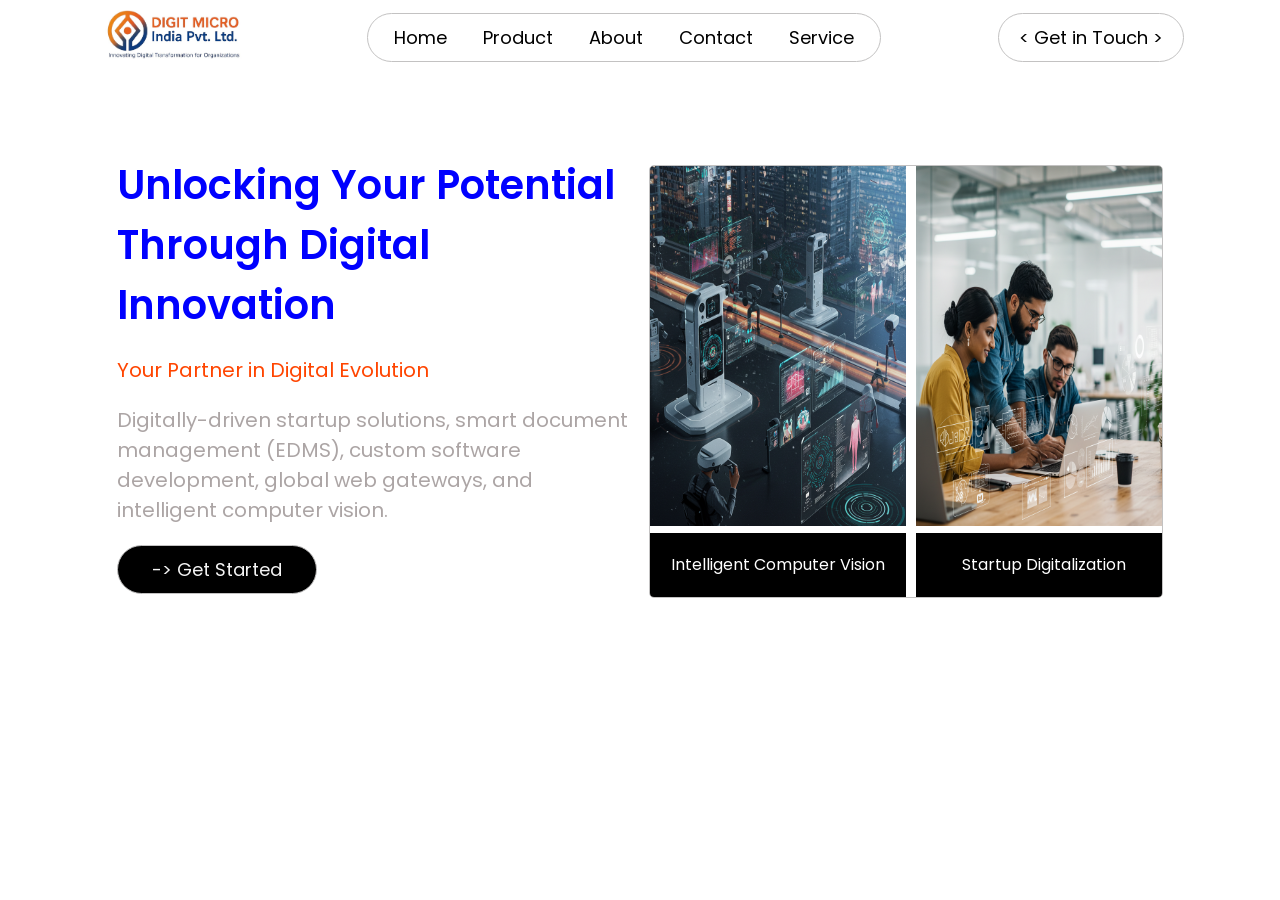
==== index.html @ b4a485cf "Hero section sample ready" ====
<!DOCTYPE html>
<html lang="en">
<head>
    <meta charset="UTF-8">
    <meta name="viewport" content="width=device-width, initial-scale=1.0">
    <link rel="stylesheet" href="style.css">
    <link rel="stylesheet" href="utility.css">
    <title>Digit </title>
</head>
<body>
    <!-- <a href="#" class="underline-hover">Hover Me</a> -->
    <Header class="">
        <div class="header">
            <div class="logo-div">
                <img class="logo" src="assets/img/logo.jpg" alt="">
            </div>
            <div class="header-right">
                <ul class="nav">
                    <li>
                        <a class="underline-hover" href="#">Home</a>
                    </li>
                    <li>
                        <a class="underline-hover" href="#">Product</a>
                    </li>
                    <li>
                        <a class="underline-hover" href="#">About</a>
                    </li>
                    <li>
                        <a class="underline-hover" href="#">Contact</a>
                    </li>
                    <li>
                        <a class="underline-hover" href="#">Service</a>
                    </li>
                </ul>
            </div>
            <button class="header-btn">< Get in Touch ></button>
        </div>
       
        
    </Header>
    <Section>
        <div class="flex display-85 justify-evenly ">
            <div class="hero-left">
                <h1>Unlocking Your Potential Through Digital Innovation</h1>
                <p class="tag">Your Partner in Digital Evolution</p>
                <p class="hero-detail">Digitally-driven startup solutions, smart document management (EDMS), custom software development, global web gateways, and intelligent computer vision.</p>
                <button class="hero-btn"> <span class="arrow">-></span> Get Started</button>
            </div>
            <div>
                <div>
                    <div class="hero-ani">
                        <div class="ani">
                            <img src="assets/img/computer-vision.png" alt="">
                            <div class="ani-h1">
                                <h1 class="">Intelligent Computer Vision</h1>
                            </div>
                        </div>
                        <div class="ani">
                            <img src="assets/img/digitization.png" alt="">
                            <div class="ani-h1">
                                <h1>Startup Digitalization</h1>
                            </div>
                        </div>
                        <div class="ani">
                            <img src="assets/img/EDMS.png" alt="">
                            <div class="ani-h1">
                                <h1>Smart Document Management System</h1>
                            </div>
                        </div>
                        <div class="ani">
                            <img src="assets/img/custom-1.png" alt="">
                            <div class="ani-h1">
                                <h1>Custom Software Development</h1>
                            </div>
                        </div>
                        <div class="ani">
                            <img src="assets/img/Web-development.jpg" alt="">
                            <div class="ani-h1">
                                <h1>Website Development</h1>
                            </div>
                        </div>
                 
                        
                       
                       
                    </div>
                </div>
            </div>
        </div>
    </Section>
</body>
<script src="script.js"></script>
</html>
---- style.css ----
@import url('https://fonts.googleapis.com/css2?family=Poppins:ital,wght@0,100;0,200;0,300;0,400;0,500;0,600;0,700;0,800;0,900;1,100;1,200;1,300;1,400;1,500;1,600;1,700;1,800;1,900&display=swap');
:root{
    --gradient-color-1: linear-gradient(to right, orangered 50%, blue);
    --gradient-color-2: linear-gradient(to right, rgb(222, 219, 214) 0%, rgb(226, 218, 218), rgb(255, 255, 255),white);
    --gradient-color-3: linear-gradient(to right, rgb(255, 254, 254) 0%, white, rgb(229, 221, 221),rgb(219, 209, 209));
    --gray: rgb(172, 165, 165);
    --border: rgb(195, 194, 194);
}
*{
    margin: 0;
    padding: 0;
    font-family: "Poppins", sans-serif;
    font-weight: 400;
    font-style: normal;
}

.underline-hover {
position: relative;
display: inline-block;
color: #000; /* text color */
text-decoration: none;
}

.underline-hover::after {
content: "";
position: absolute;
left: 0;
bottom: 0;
height: 2px;
width: 100%;
background-image: var(--gradient-color-1);
transform: scaleX(0);
transform-origin: right;
transition: transform 0.3s ease;
}

.underline-hover:hover::after {
transform: scaleX(1);
transform-origin: left;
}


.logo{
    width: 12vw;
    padding-top: 10px;
}
.header{
    display: flex;
    align-items: center;
    border-radius: 10px;
    justify-content: space-between;
    width: 85vw;
    margin: auto;
}
a {
    text-decoration: none;
}
.nav{
    display: flex;
    justify-content: space-evenly;
    gap: 10px;
    align-items: center;
    width: 40vw;
    font-size: 18px;
    cursor: pointer;
    border: 1px solid rgb(195, 194, 194);
    padding: 10px 0px;
    border-radius: 30px;
}
ul{
  list-style-type: none;  
}


.header-right{
    display: flex;
}

.header-btn{
    padding: 10px 20px;
    border-radius: 30px;
    border: none;
    color: #000;
    background-color: white;
    border: 1px solid rgb(195, 194, 194);
    font-size: 18px;
    cursor: pointer;
    &:hover{

        transition: all 0.5s ease;
        background-color: black;
        color: white;
    }
}
.hero-btn{
    width: 200px;
    padding: 10px 20px;
    background-color: black;
    color: white;
    border-radius: 30px;
    color: whitesmoke;
    border: none;
    border: 1px solid rgb(195, 194, 194);
    font-size: 18px;
    cursor: pointer;
    &:hover{

        transition: all 0.5s ease;
        background-image: var(--gradient-color-3);
        color: black;
        & .arrow{
            transition: all 0.5s ease;
            padding: 0px 10px;
        }
    }
}

section{
    margin-top: 80px;
}

.hero-left{
    width: 40vw;
    display: flex;
    flex-direction: column;
    gap: 20px;
    & h1{
        font-size: 40px;
        font-weight: 600;
        color: blue;
    }
    & p{
        font-size: 20px;
        font-weight: 400;
        color: var(--gray);
    }
    & .tag{
        color: orangered;
    }
}
.hero-ani{
    border: rgb(195, 194, 194) 1px solid;
    border-radius: 5px;
    width: 40vw;
    display: flex;
    gap: 10px;
    overflow: hidden;
    & img{
        width: 20vw;
        height: 40vh;
    }
    & h1{
        font-size: 16px;
        font-weight: 400;
        text-align: center;
        background-color: black;
        color: white;
    }
    
}
.ani-h1{
    display: flex;
    height: 5vw;
    background-color: black;
    align-items: center;
    justify-content: center;
}
.hero-ani{
    margin: 10px auto;
   
   
}

@keyframes slider {
    0%{
        transform: translateX(0);
    }
    100%{
        transform: translateX(-300%);
    }
}
.ani{
    animation: slider 8s linear infinite;
}
---- utility.css ----
.flex{
    display: flex;
}
.grid{
    display: grid;
}
.items-center{
    align-items: center;
}
.justify-center{
    justify-content: center;
}
.justify-evenly{
    justify-content: space-evenly;
}
.justify-between{
    justify-content: space-between;
}
.text-center{
    text-align: center;
}
.text-right{
    text-align: right;
}
.text-left{
    text-align: left;
}
.display-85{
    width: 85vw;
    margin: auto;
}
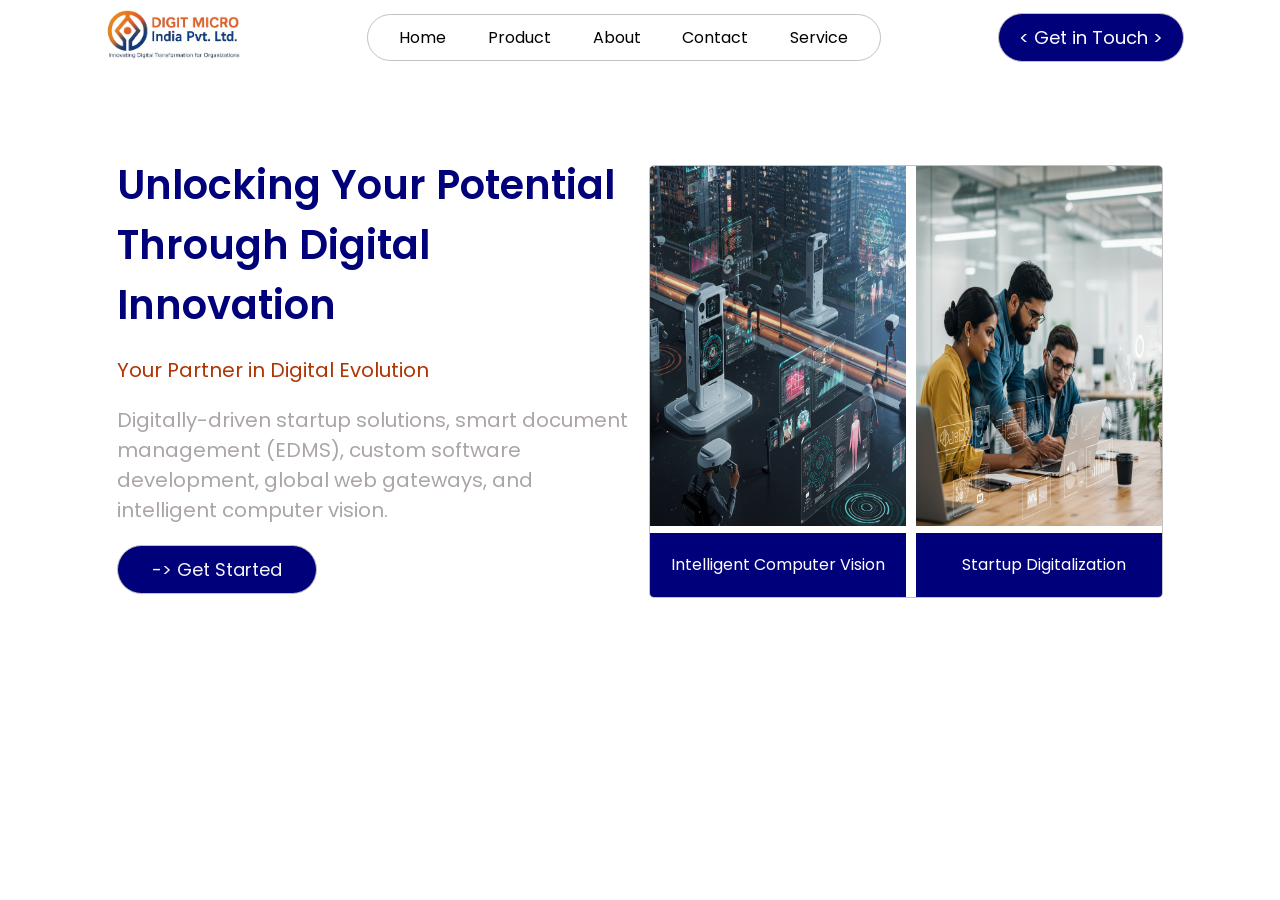
==== commit 02f46878: ""Changes in Hero section"" ====
--- a/index.html
+++ b/index.html
@@ -33,7 +33,7 @@
                     </li>
                 </ul>
             </div>
-            <button class="header-btn">< Get in Touch ></button>
+            <button class="header-btn"><span><</span> Get in Touch <span>></span></button>
         </div>
        
         
--- a/style.css
+++ b/style.css
@@ -5,6 +5,8 @@
     --gradient-color-3: linear-gradient(to right, rgb(255, 254, 254) 0%, white, rgb(229, 221, 221),rgb(219, 209, 209));
     --gray: rgb(172, 165, 165);
     --border: rgb(195, 194, 194);
+    --darkblue: rgb(0, 0, 122);
+    --darkorange: #ad3603;
 }
 *{
     margin: 0;
@@ -61,7 +63,6 @@
     gap: 10px;
     align-items: center;
     width: 40vw;
-    font-size: 18px;
     cursor: pointer;
     border: 1px solid rgb(195, 194, 194);
     padding: 10px 0px;
@@ -80,22 +81,26 @@
     padding: 10px 20px;
     border-radius: 30px;
     border: none;
-    color: #000;
-    background-color: white;
+    color: #fff;
+    background-color: var(--darkblue);
     border: 1px solid rgb(195, 194, 194);
     font-size: 18px;
     cursor: pointer;
     &:hover{
 
         transition: all 0.5s ease;
-        background-color: black;
-        color: white;
+        background-image: var(--gradient-color-3);
+        color: black;
+        & span{
+            transition: all 0.5s ease;
+            margin: 0px 3px;
+        }
     }
 }
 .hero-btn{
     width: 200px;
     padding: 10px 20px;
-    background-color: black;
+    background-color: var(--darkblue);
     color: white;
     border-radius: 30px;
     color: whitesmoke;
@@ -127,7 +132,7 @@
     & h1{
         font-size: 40px;
         font-weight: 600;
-        color: blue;
+        color: var(--darkblue);
     }
     & p{
         font-size: 20px;
@@ -135,7 +140,7 @@
         color: var(--gray);
     }
     & .tag{
-        color: orangered;
+        color: var(--darkorange);
     }
 }
 .hero-ani{
@@ -153,7 +158,6 @@
         font-size: 16px;
         font-weight: 400;
         text-align: center;
-        background-color: black;
         color: white;
     }
     
@@ -161,7 +165,7 @@
 .ani-h1{
     display: flex;
     height: 5vw;
-    background-color: black;
+    background-color: var(--darkblue);
     align-items: center;
     justify-content: center;
 }
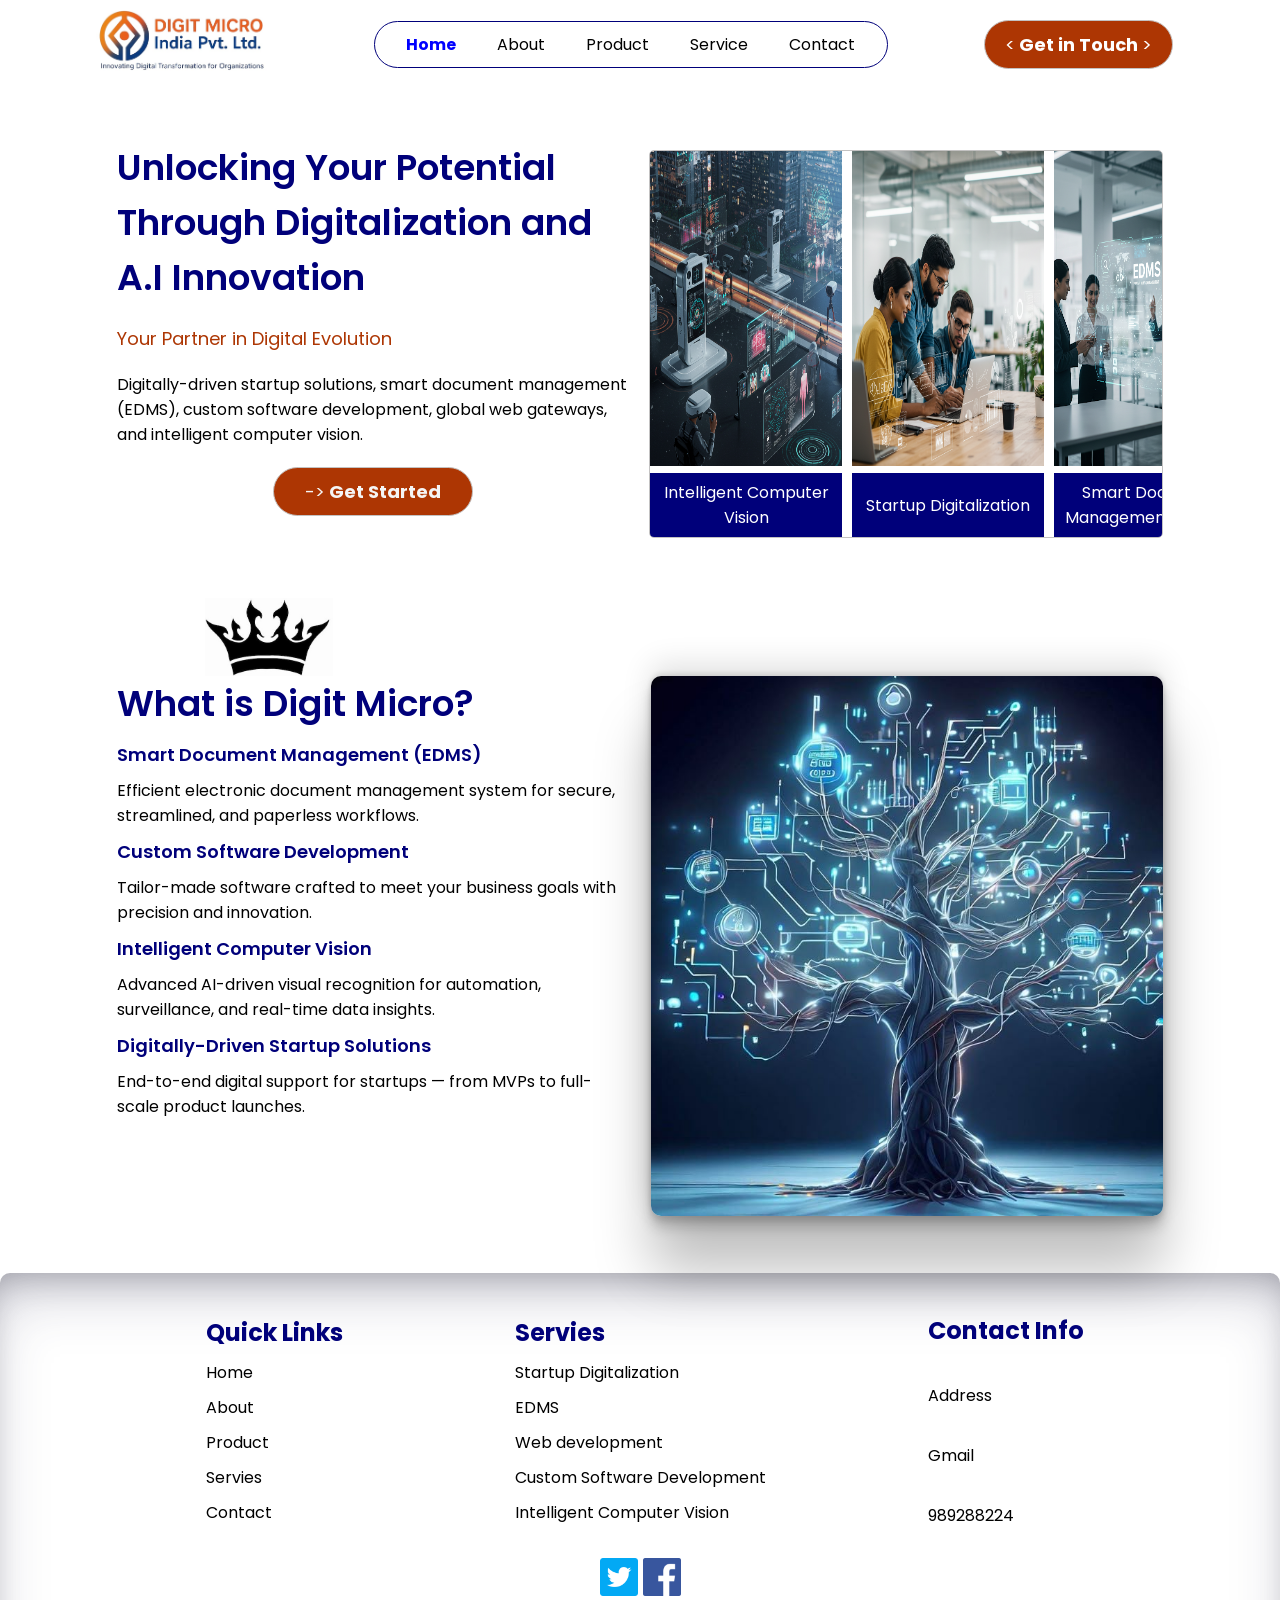
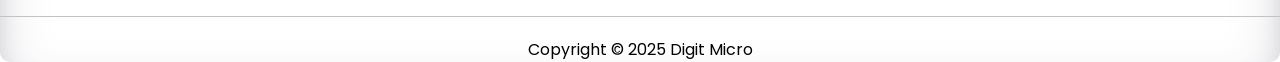
==== commit 91d1cb5f: "section in hero and footer added & also some changes according to guidance" ====
--- a/index.html
+++ b/index.html
@@ -8,7 +8,6 @@
     <title>Digit </title>
 </head>
 <body>
-    <!-- <a href="#" class="underline-hover">Hover Me</a> -->
     <Header class="">
         <div class="header">
             <div class="logo-div">
@@ -17,34 +16,36 @@
             <div class="header-right">
                 <ul class="nav">
                     <li>
-                        <a class="underline-hover" href="#">Home</a>
+                        <a class="underline-hover"  href="index.html">Home</a>
                     </li>
                     <li>
-                        <a class="underline-hover" href="#">Product</a>
+                        <a class="underline-hover" href="aboutus.html">About</a>
                     </li>
                     <li>
-                        <a class="underline-hover" href="#">About</a>
+                        <a class="underline-hover" href="">Product</a>
+                    </li>
+                    <li>
+                        <a class="underline-hover" href="#">Service</a>
                     </li>
                     <li>
                         <a class="underline-hover" href="#">Contact</a>
                     </li>
-                    <li>
-                        <a class="underline-hover" href="#">Service</a>
-                    </li>
                 </ul>
             </div>
-            <button class="header-btn"><span><</span> Get in Touch <span>></span></button>
+            <button class="header-btn btn"><span><</span> Get in Touch <span>></span></button>
         </div>
        
         
     </Header>
-    <Section>
+    <Section class="hero">
         <div class="flex display-85 justify-evenly ">
             <div class="hero-left">
-                <h1>Unlocking Your Potential Through Digital Innovation</h1>
+                <h1>Unlocking Your Potential Through Digitalization and A.I Innovation</h1>
                 <p class="tag">Your Partner in Digital Evolution</p>
                 <p class="hero-detail">Digitally-driven startup solutions, smart document management (EDMS), custom software development, global web gateways, and intelligent computer vision.</p>
-                <button class="hero-btn"> <span class="arrow">-></span> Get Started</button>
+                <div class="flex justify-center btn-div">
+                    <button class="btn-1 hero-btn"> <span class="arrow">-></span> Get Started</button>
+                </div>
             </div>
             <div>
                 <div>
@@ -88,6 +89,73 @@
             </div>
         </div>
     </Section>
+    <Section class="">
+        <div class="crown">
+            <img class="crown" src="assets/img/crown.jpg" alt="">
+        </div>
+    
+        <div class="flex display-85 justify-evenly">
+
+            <div class="sec-2">
+                <h1>What is Digit Micro?</h1>
+                <h2>Smart Document Management (EDMS)</h2>
+                <p>Efficient electronic document management system for secure, streamlined, and paperless workflows.</p>
+                <h2>Custom Software Development</h2>
+                <p>Tailor-made software crafted to meet your business goals with precision and innovation.</p>
+                <h2>Intelligent Computer Vision</h2>
+                <p>Advanced AI-driven visual recognition for automation, surveillance, and real-time data insights.</p>
+                <h2> Digitally-Driven Startup Solutions</h2>
+                <p>End-to-end digital support for startups — from MVPs to full-scale product launches.</p>
+            </div>
+            <div>
+               <img class="tree" src="assets/img/tree.jpg" alt="">
+            </div>
+        </div>
+    </Section>
+
+    <Footer class="">
+        <div class="footer grid display-85">
+            <div>
+                <h2>Quick Links</h2>
+                <p>Home</p>
+                <p>About</p>
+                <p>Product</p>
+                <p>Servies</p>
+                <p>Contact</p>
+            </div>
+            <div>
+                <h2>Servies</h2>
+                <p>Startup Digitalization</p>
+                <p>EDMS</p>
+                <p>Web development</p>
+                <p>Custom Software Development</p>
+                <p>Intelligent Computer Vision</p>
+            </div>
+            <div>
+                <h2>Contact Info</h2>
+                <div>
+                    <img src="" alt="">
+                    <p>Address</p>
+                </div>
+                <div>
+                    <img src="" alt="">
+                    <p>Gmail</p>
+                </div>
+                <div>
+                    <img src="" alt="">
+                    <p>989288224</p>
+                </div>
+            </div>
+        </div>
+        <div class="flex justify-center icons">
+            <img  class="social" src="assets/img/twitter.png" alt="">
+            <img  class="social" src="assets/img/fb.png" alt="">
+        </div>
+        <div class="copyright">Copyright &copy; 2025 Digit Micro</div>
+
+    </Footer>
+    
+    
 </body>
 <script src="script.js"></script>
 </html>
--- a/style.css
+++ b/style.css
@@ -41,9 +41,15 @@
 transform-origin: left;
 }
 
-
+Header{
+    position: fixed;
+    top: 0px;
+    background-color: #fff;
+    z-index: 1;
+   left: 85px;
+}
 .logo{
-    width: 12vw;
+    width: 15vw;
     padding-top: 10px;
 }
 .header{
@@ -64,11 +70,18 @@
     align-items: center;
     width: 40vw;
     cursor: pointer;
-    border: 1px solid rgb(195, 194, 194);
+    border: 1px solid var(--darkblue);
     padding: 10px 0px;
     border-radius: 30px;
-}
-ul{
+    font-weight: bold;
+    & a{
+        &:hover{
+            transition: all 0.5s ease;
+            color: var(--darkorange);
+        }
+    }
+}
+Header ul{
   list-style-type: none;  
 }
 
@@ -82,15 +95,15 @@
     border-radius: 30px;
     border: none;
     color: #fff;
-    background-color: var(--darkblue);
+    background-color: var(--darkorange);
     border: 1px solid rgb(195, 194, 194);
     font-size: 18px;
     cursor: pointer;
+    font-weight: bold;
     &:hover{
 
         transition: all 0.5s ease;
-        background-image: var(--gradient-color-3);
-        color: black;
+        background-color: blue;
         & span{
             transition: all 0.5s ease;
             margin: 0px 3px;
@@ -100,7 +113,7 @@
 .hero-btn{
     width: 200px;
     padding: 10px 20px;
-    background-color: var(--darkblue);
+    background-color: var(--darkorange);
     color: white;
     border-radius: 30px;
     color: whitesmoke;
@@ -108,11 +121,11 @@
     border: 1px solid rgb(195, 194, 194);
     font-size: 18px;
     cursor: pointer;
+    font-weight: bold;
     &:hover{
 
         transition: all 0.5s ease;
-        background-image: var(--gradient-color-3);
-        color: black;
+        background-color: blue;
         & .arrow{
             transition: all 0.5s ease;
             padding: 0px 10px;
@@ -121,7 +134,11 @@
 }
 
 section{
-    margin-top: 80px;
+    margin-top: 50px;
+}
+
+.hero{
+    margin-top: 140px;    
 }
 
 .hero-left{
@@ -130,17 +147,20 @@
     flex-direction: column;
     gap: 20px;
     & h1{
-        font-size: 40px;
+        text-align: start;
+        font-size: 36px;
         font-weight: 600;
         color: var(--darkblue);
     }
     & p{
-        font-size: 20px;
+        text-align: start;
+        font-size: 16px;
         font-weight: 400;
-        color: var(--gray);
     }
     & .tag{
+        text-align: start;
         color: var(--darkorange);
+        font-size: 18px;
     }
 }
 .hero-ani{
@@ -151,8 +171,8 @@
     gap: 10px;
     overflow: hidden;
     & img{
-        width: 20vw;
-        height: 40vh;
+        width: 15vw;
+        height: 35vh;
     }
     & h1{
         font-size: 16px;
@@ -180,11 +200,107 @@
         transform: translateX(0);
     }
     100%{
-        transform: translateX(-300%);
+        transform: translateX(-250%);
     }
 }
 .ani{
     animation: slider 8s linear infinite;
 }
 
-
+.aboutus{
+    margin-top: 150px;
+    & h1{
+        font-size: 40px;
+        font-weight: 600;
+        color: var(--darkblue);
+    }
+    & div{
+        font-size: 20px;
+        font-weight: 400;
+        color: var(--gray);
+    }
+}
+
+.sec-2{
+    border-radius: 10px;
+    width: 40vw;
+    height: 60vh;
+    & h1{
+        font-size: 36px;
+        font-weight: 600;
+        color: var(--darkblue);
+        margin-bottom: 2%;
+       
+    }
+    & h2{
+        font-size: 18px;
+        font-weight: 600;
+        color: var(--darkblue);
+    }
+    & p{
+        margin: 10px 0px;
+    }
+}
+.tree{
+    width: 40vw;
+    height: 60vh;
+    border-radius: 10px;
+    box-shadow: rgba(0, 0, 0, 0.25) 0px 54px 55px, rgba(0, 0, 0, 0.12) 0px -12px 30px, rgba(0, 0, 0, 0.12) 0px 4px 6px, rgba(0, 0, 0, 0.17) 0px 12px 13px, rgba(0, 0, 0, 0.09) 0px -3px 5px;
+}
+
+.crown{
+    width: 42vw;
+    display: flex;
+    justify-content: center;
+    align-items: end;
+    & img{
+        width: 10vw;
+    }
+}
+
+.footer{
+    margin-top: 50px;
+    display: grid;
+    grid-template-columns: repeat(3, 1fr);
+    gap: 10px;
+    align-items: center;    
+    justify-items: center;
+
+    & h2{
+        font-weight: bold;
+        color: var(--darkblue);
+    }
+    & p{
+        margin-top: 10px;
+    }
+   
+}
+
+.copyright{
+    text-align: center;
+    border-top: 1px solid var(--border);
+    color: #000;
+    padding-top: 20px;
+}
+
+.social{
+    width: 38px;
+    height: 38px;
+}
+.icons{
+    gap: 5px;
+    align-self: center;
+    cursor: pointer;
+    justify-items: center;
+    justify-content: center;
+    padding-bottom: 20px;
+    margin-top: 30px;
+}
+
+Footer{
+    border-radius: 10px;
+    padding-top: 40px;
+    margin-top: 50px;
+    background-color: white;
+    box-shadow: rgba(50, 50, 93, 0.25) 0px 30px 60px -12px inset, rgba(0, 0, 0, 0.3) 0px 18px 36px -18px inset;
+}
--- a/utility.css
+++ b/utility.css
@@ -29,3 +29,17 @@
     width: 85vw;
     margin: auto;
 }
+.display-80{
+    width: 80vw;
+    margin: auto;
+}
+.relative{
+    position: relative;
+}
+.absolute{
+    position: absolute;
+}
+.active {
+    color: blue; /* or any color */
+    font-weight: bold;
+}
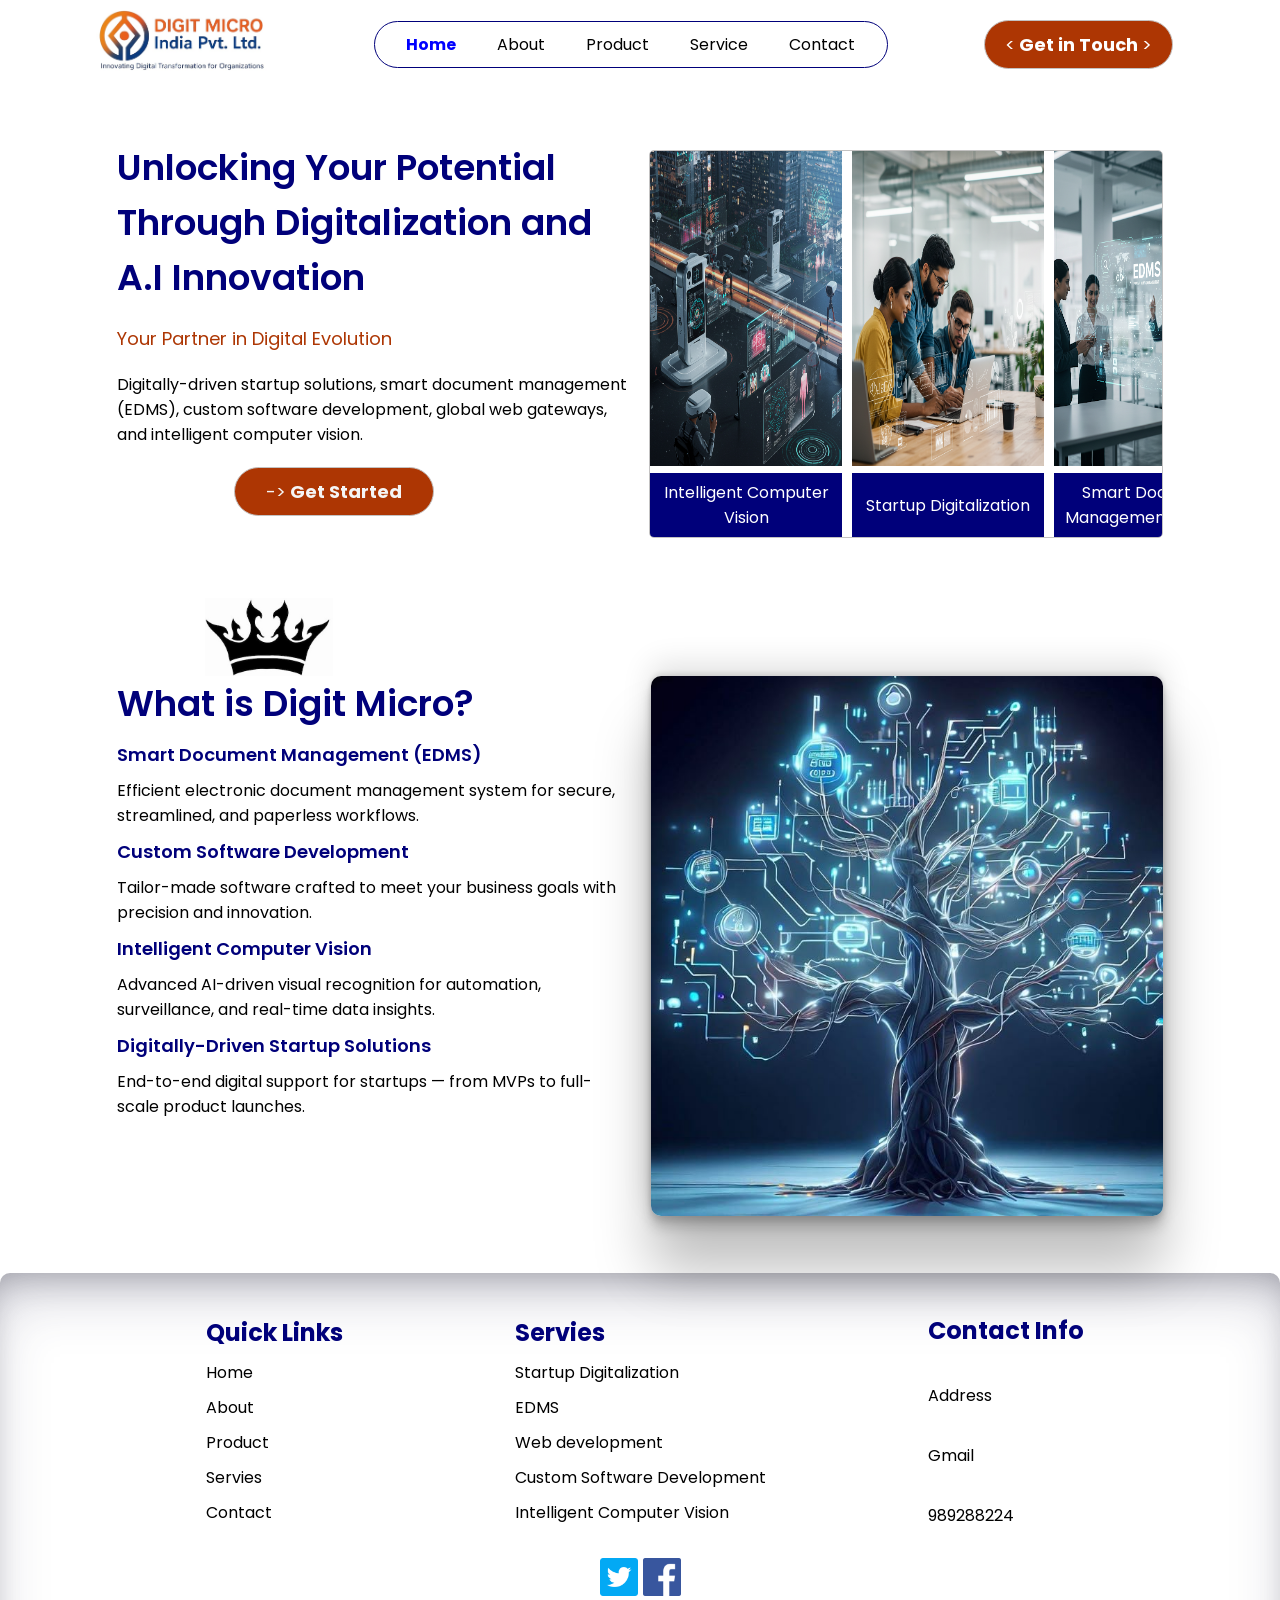
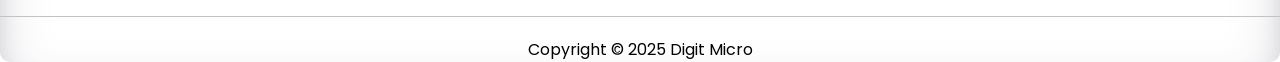
==== commit e49251bd: ""Home page responsive"" ====
--- a/index.html
+++ b/index.html
@@ -13,6 +13,7 @@
             <div class="logo-div">
                 <img class="logo" src="assets/img/logo.jpg" alt="">
             </div>
+            
             <div class="header-right">
                 <ul class="nav">
                     <li>
@@ -33,12 +34,15 @@
                 </ul>
             </div>
             <button class="header-btn btn"><span><</span> Get in Touch <span>></span></button>
+            <div class="hamburger">
+                <svg xmlns="http://www.w3.org/2000/svg" height="24px" viewBox="0 -960 960 960" width="24px" fill="#000000"><path d="M120-240v-80h720v80H120Zm0-200v-80h720v80H120Zm0-200v-80h720v80H120Z"/></svg>
+            </div>
         </div>
        
         
     </Header>
     <Section class="hero">
-        <div class="flex display-85 justify-evenly ">
+        <div class="flex display-85 justify-evenly hero-div">
             <div class="hero-left">
                 <h1>Unlocking Your Potential Through Digitalization and A.I Innovation</h1>
                 <p class="tag">Your Partner in Digital Evolution</p>
@@ -94,7 +98,7 @@
             <img class="crown" src="assets/img/crown.jpg" alt="">
         </div>
     
-        <div class="flex display-85 justify-evenly">
+        <div class="display-85 justify-evenly sec-2-div">
 
             <div class="sec-2">
                 <h1>What is Digit Micro?</h1>
--- a/style.css
+++ b/style.css
@@ -47,10 +47,20 @@
     background-color: #fff;
     z-index: 1;
    left: 85px;
+
+   @media screen and (max-width: 780px) {
+    left: 55px;  
+    }
+   @media screen and (max-width: 620px) {
+    left: 40px;  
+    }
 }
 .logo{
     width: 15vw;
     padding-top: 10px;
+    @media screen and (max-width: 550px) {
+      width: 30vw;
+    }
 }
 .header{
     display: flex;
@@ -63,6 +73,13 @@
 a {
     text-decoration: none;
 }
+.hamburger{
+    display: none;
+    @media screen and (max-width: 588px) {
+        display: block;  
+    }
+}
+
 .nav{
     display: flex;
     justify-content: space-evenly;
@@ -80,6 +97,23 @@
             color: var(--darkorange);
         }
     }
+    @media screen and (max-width: 900px) {
+        font-size: 14px;
+        
+    }
+    @media screen and (max-width: 780px) {
+        font-size: 12px;
+        
+    }
+    @media screen and (max-width: 700px) {
+        font-size: 10px;
+        
+    }
+    @media screen and (max-width: 588px) {
+        display: none;  
+    }
+    
+   
 }
 Header ul{
   list-style-type: none;  
@@ -109,6 +143,20 @@
             margin: 0px 3px;
         }
     }
+
+    @media screen and (max-width: 900px) {
+        font-size: 16px;
+    }
+    @media screen and (max-width: 780px) {
+        font-size: 14px;
+    }
+    @media screen and (max-width: 700px) {
+        font-size: 12px;
+    }
+    @media screen and (max-width: 588px) {
+        display: none;  
+    }
+           
 }
 .hero-btn{
     width: 200px;
@@ -131,6 +179,22 @@
             padding: 0px 10px;
         }
     }
+    @media screen and (max-width: 900px) {
+        font-size: 16px;
+    }
+    @media screen and (max-width: 780px) {
+        font-size: 14px;
+    }
+    @media screen and (max-width: 700px) {
+        font-size: 12px;
+    }
+    @media screen and (max-width: 588px) {
+        font-size: 10px;   
+    }
+   
+}
+.btn-div{
+    width: 85%;
 }
 
 section{
@@ -138,7 +202,22 @@
 }
 
 .hero{
-    margin-top: 140px;    
+    margin-top: 140px;
+    @media screen and (max-width: 900px) {
+        margin-top: 100px;
+    }   
+    @media screen and (max-width: 620px) {
+        margin-top: 50px;
+    } 
+    @media screen and (max-width: 550px) {
+        margin-top: 80px;
+    } 
+}
+.hero-div{
+    @media screen and (max-width: 455px) {
+        flex-direction: column;
+        
+    }
 }
 
 .hero-left{
@@ -162,6 +241,65 @@
         color: var(--darkorange);
         font-size: 18px;
     }
+    @media screen and (max-width: 900px) {
+        gap: 15px;
+        & h1{
+            margin-top: 10px;
+            font-size: 24px;
+        }
+        & p{
+            font-size: 14px;
+        }
+        & .tag{
+            font-size: 16px;
+        }   
+    }
+    @media screen and (max-width: 780px) {
+        & h1{
+            font-size: 20px;
+        }
+       
+    }
+    @media screen and (max-width: 700px) {
+        gap: 10px;
+        & h1{
+            margin-top: 10px;
+            font-size: 18px;
+        }
+        & p{
+            font-size: 12px;
+        }
+        & .tag{
+            font-size: 14px;
+        }   
+    }
+
+    @media screen and (max-width: 570px) {
+        & h1{
+            margin-top: 13px;
+            font-size: 14px;
+        }
+        & p{
+            font-size: 10px;
+        }
+        & .tag{
+            font-size: 12px;
+        }
+    }
+    @media screen and (max-width: 455px) {
+        width: 80vw; 
+        margin: auto;  
+        & h1{
+           text-align: center;
+        }
+        & p{
+          text-align: center;
+        }
+        & .tag{
+           text-align: center;
+        } 
+    }
+
 }
 .hero-ani{
     border: rgb(195, 194, 194) 1px solid;
@@ -180,6 +318,62 @@
         text-align: center;
         color: white;
     }
+    @media screen and (max-width: 1111px) {
+        & img{
+            width: 20vw;
+            height: 50vh;
+        }
+        & h1{
+            font-size: 14px;
+        } 
+    }
+    @media screen and (max-width: 900px) {
+        & img{
+            width: 20vw;
+            height: 35vh;
+        }
+        & h1{
+            font-size: 10px;
+        } 
+    }
+    @media screen and (max-width: 780px) {
+        & img{
+            width: 20vw;
+            height: 35vh;
+        }
+        & h1{
+            font-size: 10px;
+        } 
+    }
+    @media screen and (max-width: 700px) {
+        & img{
+            width: 20vw;
+            height: 30vh;
+        }
+        & h1{
+            font-size: 10px;
+        } 
+    }
+    @media screen and (max-width: 570px) {
+        & img{
+            width: 20vw;
+            height: 25vh;
+        }
+        & h1{
+            font-size: 10px;
+        } 
+    }
+    @media screen and (max-width: 455px) {
+        width: 80vw;
+        margin: auto;
+        & img{
+            width: 40vw;
+            height: 25vh;
+        }
+        & h1{
+            font-size: 8px;
+        } 
+    }
     
 }
 .ani-h1{
@@ -207,24 +401,63 @@
     animation: slider 8s linear infinite;
 }
 
+
+
 .aboutus{
     margin-top: 150px;
     & h1{
+        padding-left: 50px;
         font-size: 40px;
-        font-weight: 600;
+        font-weight: bold;
         color: var(--darkblue);
     }
-    & div{
-        font-size: 20px;
-        font-weight: 400;
-        color: var(--gray);
-    }
-}
-
+    & h2{
+        margin: 10px 0px;
+        font-size: 18px;
+        font-weight: bold;
+        color: var(--darkorange);
+    }   
+    & p{
+        margin: 5px 0px;
+        text-align: justify;
+    }
+    & .story img{
+        width: 30vw;
+        height: 30vh;
+        box-shadow: #000 0px 0px 10px;
+        border-radius: 10px;
+    }
+    & .story-2 img{
+        width: 30vw;
+        height: 40vh;
+        box-shadow: #000 0px 0px 10px;
+        border-radius: 10px;
+    }
+    & h3{
+        margin: 10px 0px;
+        font-size: 16px;
+        color: blue;
+        font-weight: bold;
+    }
+    & span{
+        font-weight: bold;
+    }
+    & .reverse{
+        margin-top: 50px;
+    }
+}
+.sec-2-div{
+    
+    display: flex;
+
+    @media screen and (max-width: 790px) {
+        flex-direction: column;
+        
+    }
+}
 .sec-2{
     border-radius: 10px;
     width: 40vw;
-    height: 60vh;
     & h1{
         font-size: 36px;
         font-weight: 600;
@@ -240,12 +473,29 @@
     & p{
         margin: 10px 0px;
     }
+    @media screen and (max-width: 900px) {
+        & h1{
+            font-size: 24px;
+        }
+        & h2{
+            font-size: 16px;
+        }
+        
+    }
+    @media screen and (max-width: 790px) {
+        width: 80vw;
+        margin: auto
+    }
 }
 .tree{
     width: 40vw;
     height: 60vh;
     border-radius: 10px;
     box-shadow: rgba(0, 0, 0, 0.25) 0px 54px 55px, rgba(0, 0, 0, 0.12) 0px -12px 30px, rgba(0, 0, 0, 0.12) 0px 4px 6px, rgba(0, 0, 0, 0.17) 0px 12px 13px, rgba(0, 0, 0, 0.09) 0px -3px 5px;
+    @media screen and (max-width: 790px) {
+        width: 80vw;
+        margin: auto
+    }
 }
 
 .crown{
@@ -255,6 +505,13 @@
     align-items: end;
     & img{
         width: 10vw;
+    }
+    @media screen and (max-width: 900px) {
+        width: 50vw;
+        & img{
+            width: 9vw;
+        }
+        
     }
 }
 
@@ -272,6 +529,25 @@
     }
     & p{
         margin-top: 10px;
+    }
+    @media screen and (max-width: 910px) {
+        & p{
+            font-size: 14px;
+        }
+    }
+    @media screen and (max-width: 800px) {
+        & p{
+            font-size: 12px;
+        }
+    }
+    @media screen and (max-width: 650px) {
+        grid-template-columns: 1fr;
+        & h2{
+            text-align: center;
+        }
+        & p{
+            text-align: center;
+        }
     }
    
 }
@@ -303,4 +579,7 @@
     margin-top: 50px;
     background-color: white;
     box-shadow: rgba(50, 50, 93, 0.25) 0px 30px 60px -12px inset, rgba(0, 0, 0, 0.3) 0px 18px 36px -18px inset;
+}
+.aboutus-1{
+    width: 40vw;
 }
